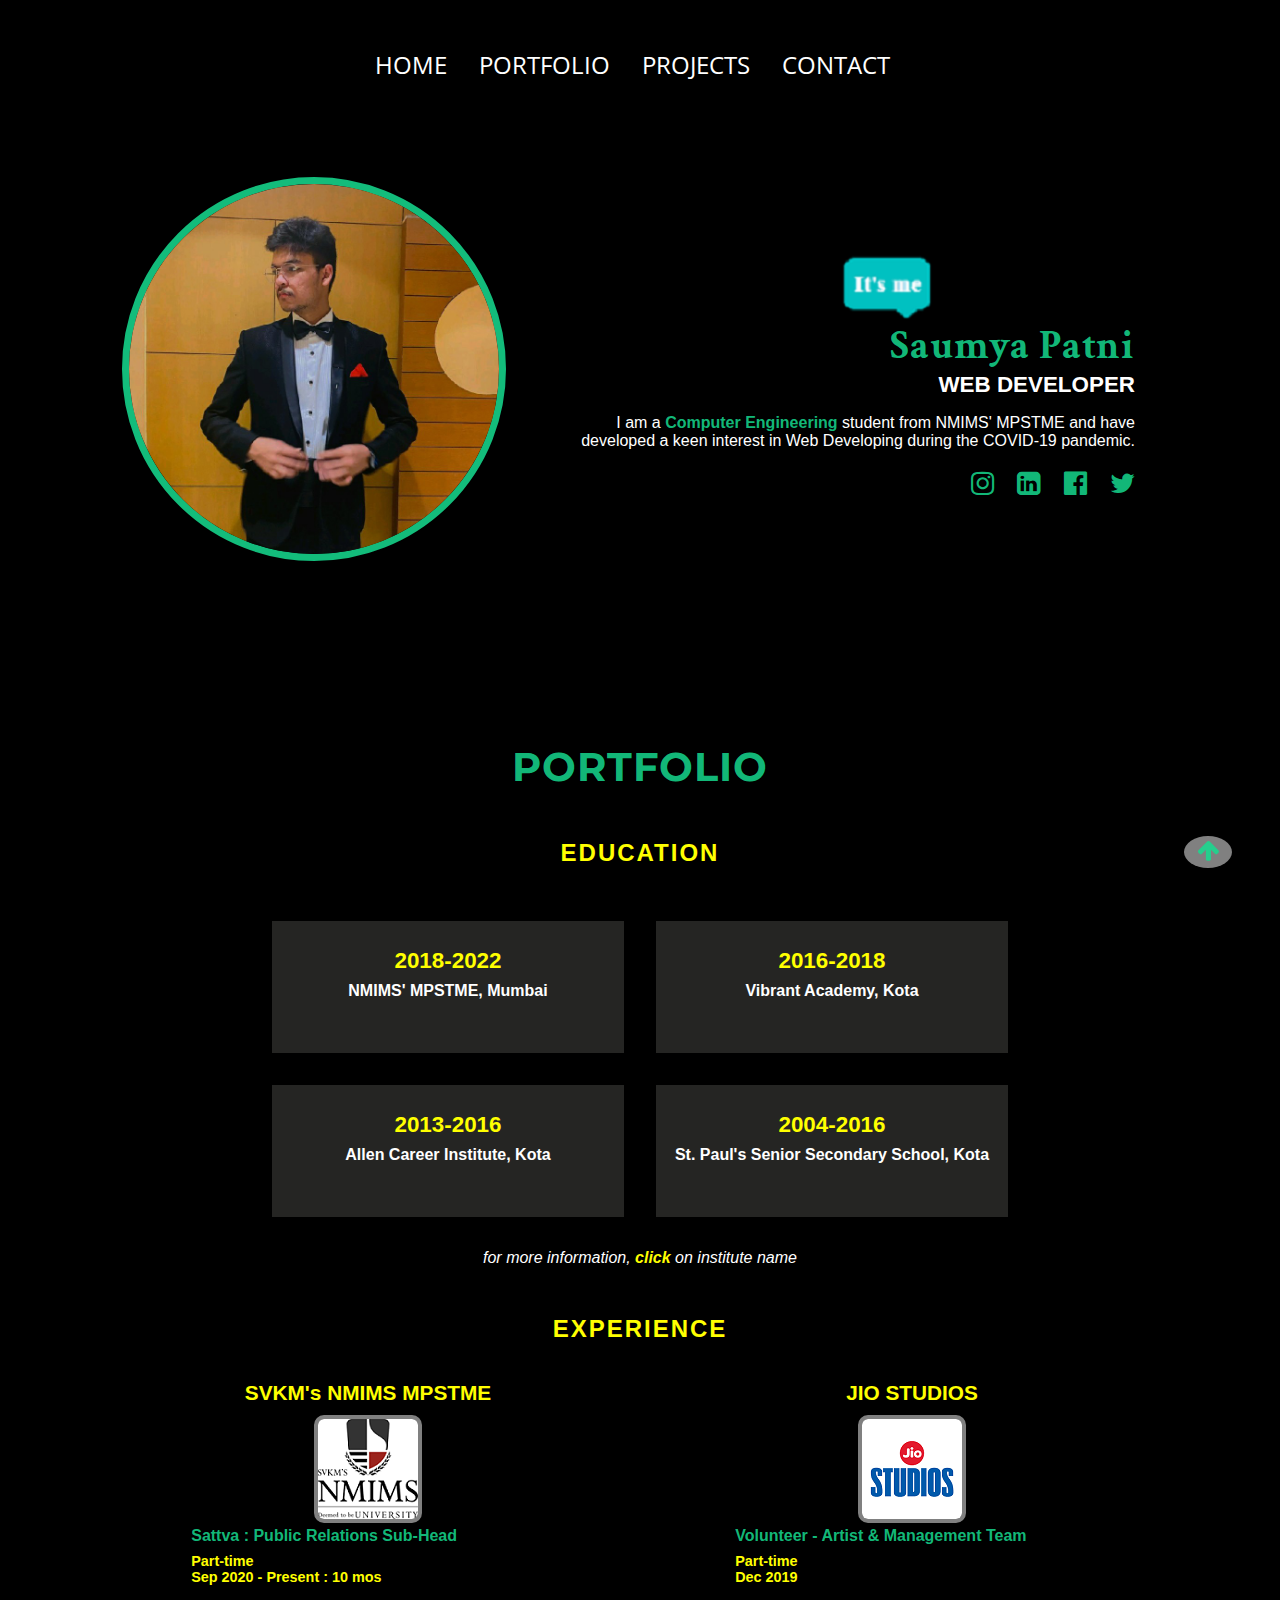
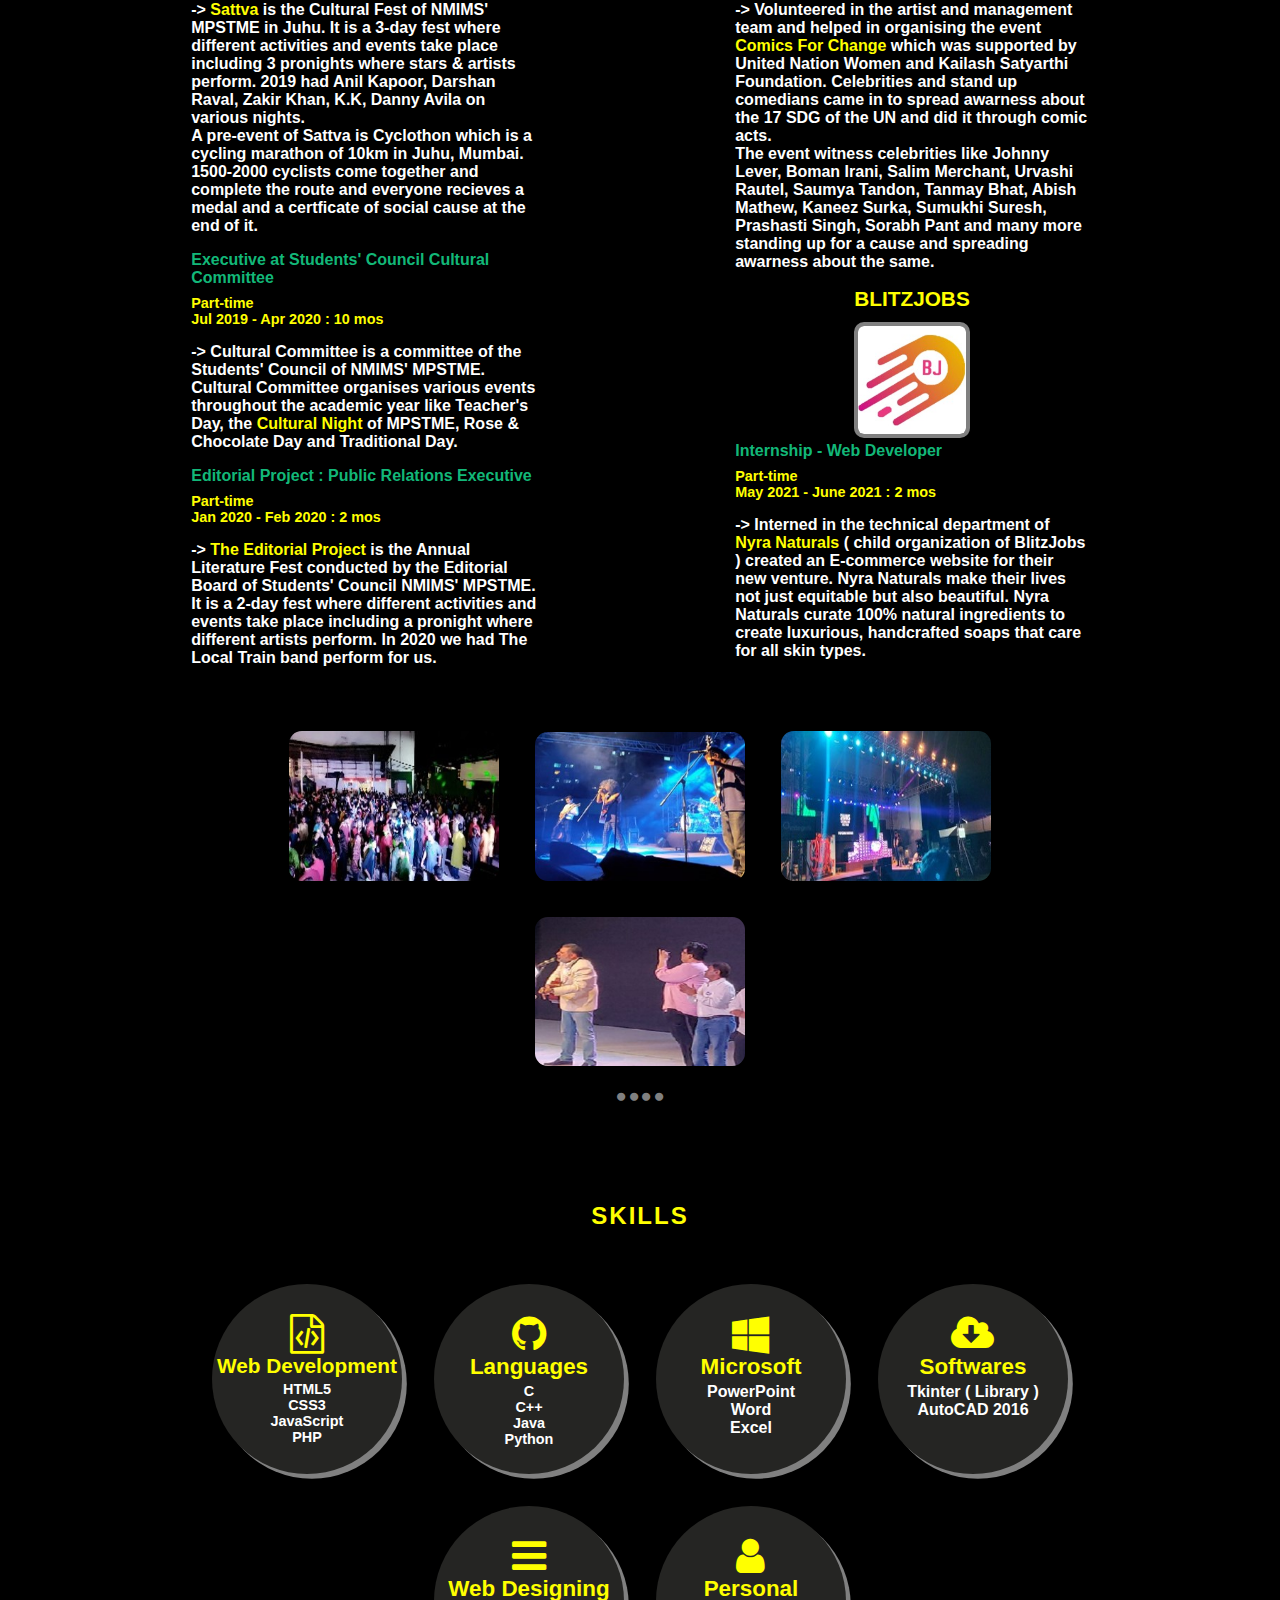
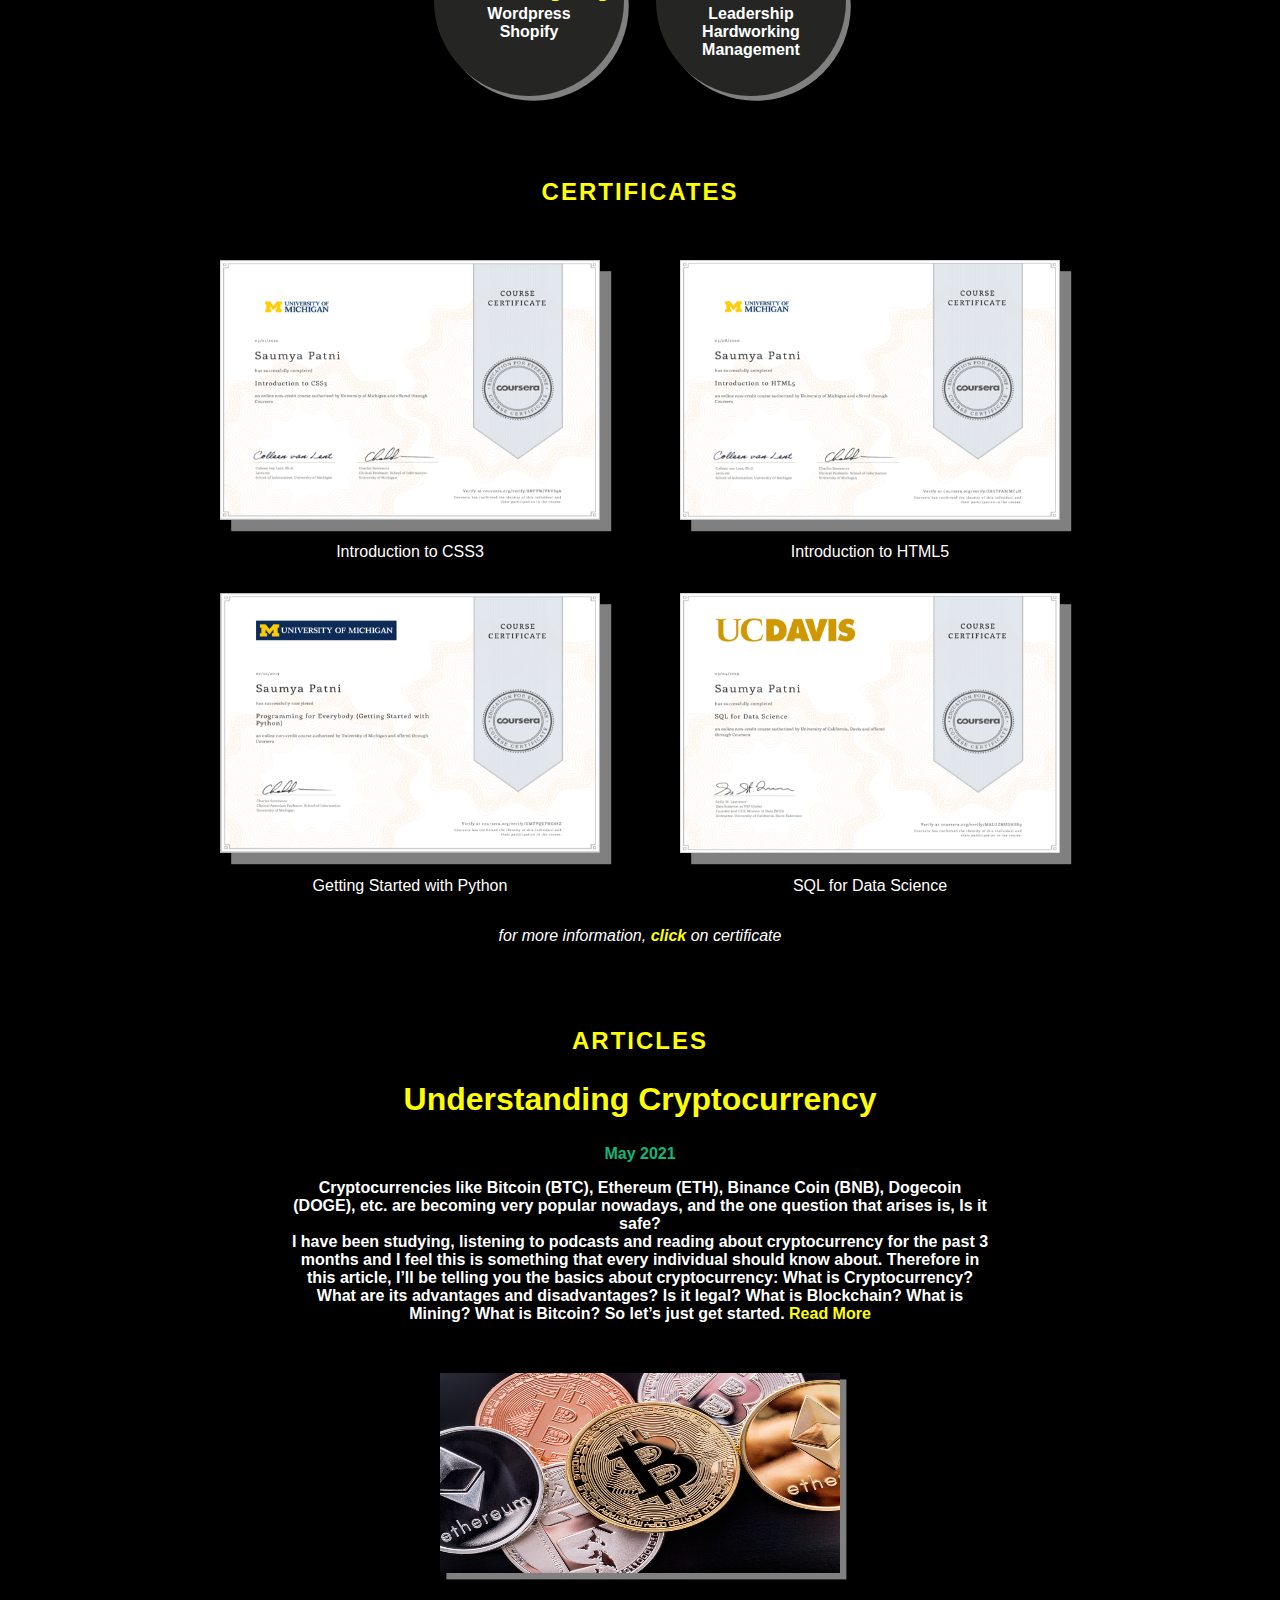
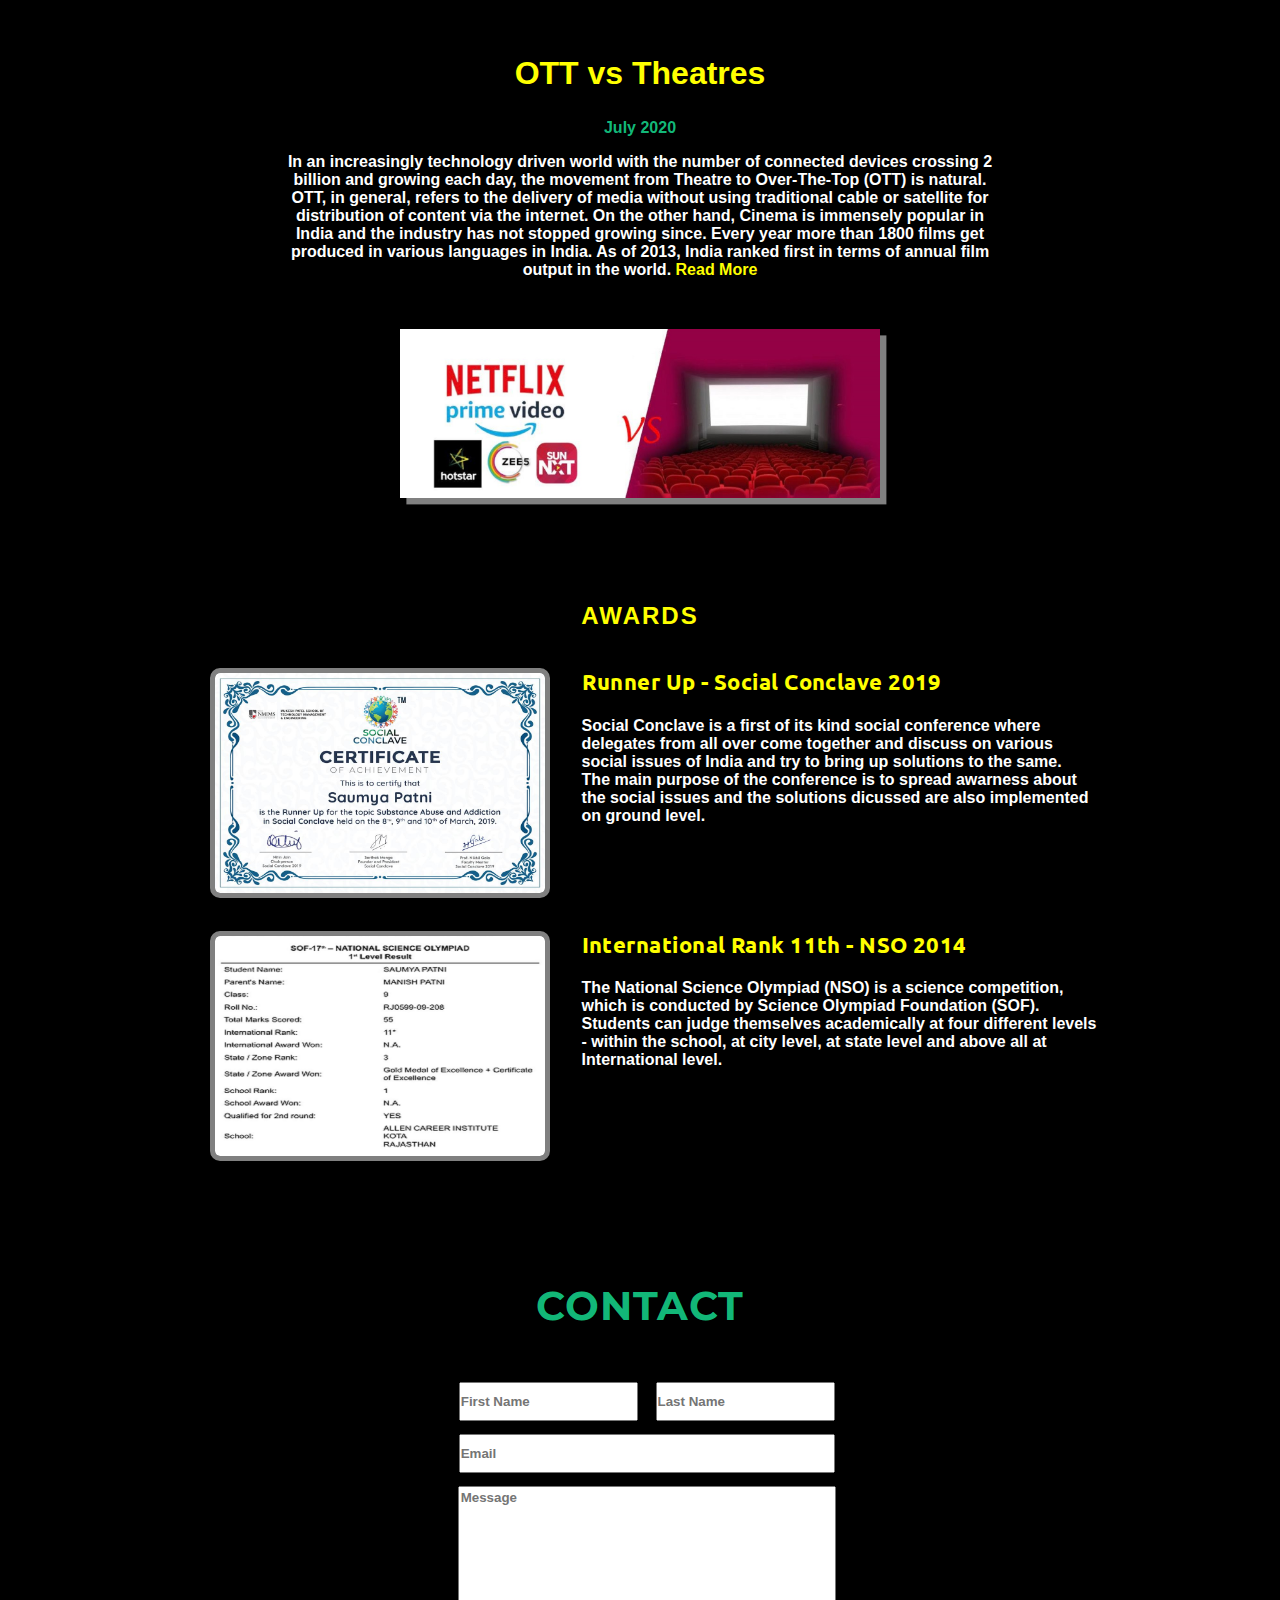
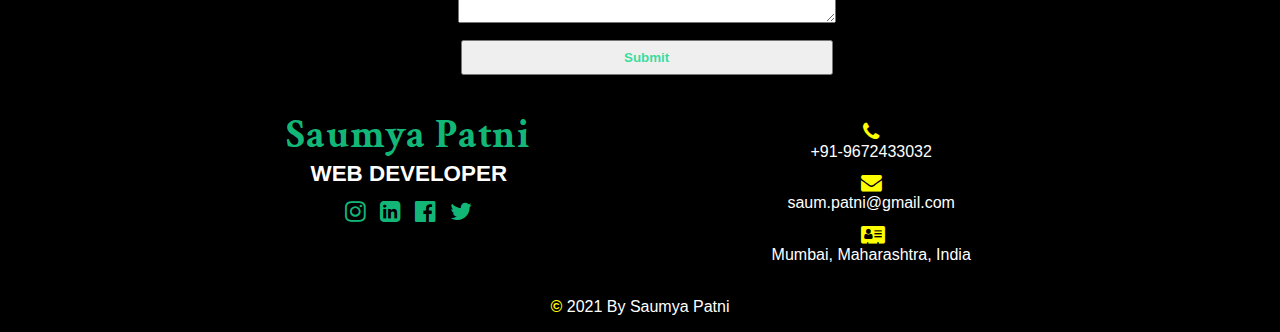
==== index.html @ 1b7ef0f7 "Portfolio Website" ====
<!DOCTYPE html>
<html lang="en">
  <head>
    <!-- Global site tag (gtag.js) - Google Analytics -->
    <script async src="https://www.googletagmanager.com/gtag/js?id=UA-176115675-2"></script>
    <script>
      window.dataLayer = window.dataLayer || [];
      function gtag() { dataLayer.push(arguments); }
      gtag('js', new Date());

      gtag('config', 'UA-176115675-2');
    </script>
    <script data-ad-client="ca-pub-7199453556889669" async
      src="https://pagead2.googlesyndication.com/pagead/js/adsbygoogle.js"></script>
    <meta charset="UTF-8" />
    <meta name="viewport" content="width=device-width, initial-scale=1.0" />
    <title>Saumya Patni</title>
    <link rel="icon" href="./logo.JPG" type="image/icon type">
    <link rel="stylesheet" href="./styles.css" />
    <link
      rel="stylesheet"
      href="https://cdnjs.cloudflare.com/ajax/libs/font-awesome/4.7.0/css/font-awesome.min.css"
    />
    <link
      href="https://fonts.googleapis.com/css2?family=Crimson+Text:wght@700&family=Open+Sans:wght@600&family=Montserrat:wght@600;800&family=Roboto&family=Ubuntu&display=swap"
      rel="stylesheet">
  </head>
  <body>
    <img class="dog-image" src="./fancy.png" alt="dog image" />
    <header id="top">
      <div  class="container container-nav">
        <nav>
          <ul>
            <li><a href="#">HOME</a></li>
            <li><a href="#nav2-portolio">PORTFOLIO</a></li>
            <li><a href="project.html">PROJECTS</a></li>
            <li><a class="navbar-contact" href="#nav4-contact">CONTACT</a></li>
          </ul>
        </nav>
      </div>
    </header>
    <div class="container home-screen">
      <div class="home-screen-left">
        <img src="./Profile.jpg" alt="home-screen-photo" />
      </div>
      <div class="home-screen-right">
        <div class="home-right-inside">
          <h1 id="h1" class="itsme name">Saumya Patni</h1>
          <h3>WEB DEVELOPER</h3>
          <p>
            I am a <b style="color: #16da8fdc;">Computer Engineering</b> student
            from NMIMS'
            <abbr
              title="Mukesh Patel School of Technology Management & Engineering"
              >MPSTME</abbr
            >
            and have developed a keen interest in Web Developing during the
            COVID-19 pandemic.
          </p>
          <a href="#" style="visibility: hidden;">Read More</a>
          <div class="social-sites">
            <a target="_blank" href="https://www.instagram.com/saumyapatni/">
              <i class="fa fa-instagram" aria-hidden="true"></i
            ></a>
            <a
              target="_blank"
              href="https://www.linkedin.com/in/saumya-patni/"
            >
              <i class="fa fa-linkedin-square" aria-hidden="true"></i
            ></a>
            <a target="_blank" href="https://www.facebook.com/saumya.patni">
              <i class="fa fa-facebook-official" aria-hidden="true"></i
            ></a>
            <a target="_blank" href="https://twitter.com/saumya_patni">
              <i class="fa fa-twitter" aria-hidden="true"></i
            ></a>
          </div>
        </div>
      </div>
      <span><abbr title="Back to Top"><a class="backtotop" href="#top"><i style="font-size: 1.5em;color:#16da8fdc;padding-top: 0.1em;" class="fa fa-arrow-up"
          aria-hidden="true"></i></a></abbr></span>
    </div>
    <br id="nav2-portolio"/>
    <div class="container portfolio">
      <h1 style="font-family: 'Montserrat', sans-serif;letter-spacing: 0.02em;"  class="portfolio-after">
        PORTFOLIO
      </h1>
      <h2 id="h2">EDUCATION</h2>
    </div>
    <br />
    <div class="container education">
      <div class="education-up">
        <div class="cont cont1">
          <a target="_blank" href="https://engineering.nmims.edu/">
            <h3>2018-2022</h3>
            <h4>
              NMIMS' MPSTME, Mumbai
            </h4>
          </a>
        </div>
        <div class="cont cont2">
          <h3>2016-2018</h3>
          <a target="_blank" href="https://www.vibrantacademy.com/">
            <h4>
              Vibrant Academy, Kota
            </h4>
          </a>
        </div>
        <div class="cont cont3">
          <h3>2013-2016</h3>
          <a target="_blank" href="https://www.allen.ac.in/">
            <h4>
              Allen Career Institute, Kota
            </h4>
          </a>
        </div>
        <div class="cont cont4">
          <h3>2004-2016</h3>
          <a target="_blank" href="https://www.saintpaulskota.co.in/">
            <h4>
              St. Paul's Senior Secondary School, Kota
            </h4>
          </a>
        </div>
      </div>
    </div>
    <div class="container information">
      <p>
        <em
          >for more information, <b style="color: yellow;">click</b> on
          institute name</em
        >
      </p>
    </div>
    <div class="container experience">
      <h2 id="h2">EXPERIENCE</h2>
    </div>
    <br />
    <div class="container exp">
      <div class="experience-left">
        <h3  class="exp-title">
          SVKM's NMIMS
          <abbr
            style="text-decoration: none;"
            title="Mukesh Patel School of Technology Management & Engineering"
            >MPSTME</abbr
          >
        </h3>
        <img src="./nmims.png" alt="nmims logo" />
        <div class="container-exp">
          <h3 class="exp-subtitle">
            Sattva : Public Relations Sub-Head
          </h3>
          <h3 class="exp-subtitle-duration">
            Part-time <br />Sep 2020 - Present : 10 mos
          </h3>
          <p>
            -> <a href="#g3"><span>Sattva</span></a> is the Cultural Fest of
            NMIMS' MPSTME in Juhu. It is a 3-day fest where different activities
            and events take place including 3 pronights where stars & artists
            perform. 2019 had Anil Kapoor, Darshan Raval, Zakir Khan, K.K, Danny
            Avila on various nights. <br />
            A pre-event of Sattva is Cyclothon which is a cycling marathon of
            10km in Juhu, Mumbai. 1500-2000 cyclists come together and complete
            the route and everyone recieves a medal and a certficate of social
            cause at the end of it.
          </p>
          <h3 class="exp-subtitle">
            Executive at Students' Council Cultural Committee
          </h3>
          <h3 class="exp-subtitle-duration">
            Part-time<br />Jul 2019 - Apr 2020 : 10 mos
          </h3>
          <p>
            -> Cultural Committee is a committee of the Students' Council of
            NMIMS' MPSTME. Cultural Committee organises various events
            throughout the academic year like Teacher's Day, the
            <a href="#g1"><span>Cultural Night </span></a>of MPSTME, Rose &
            Chocolate Day and Traditional Day.
          </p>
          <h3 class="exp-subtitle">
            Editorial Project : Public Relations Executive
          </h3>
          <h3 class="exp-subtitle-duration">
            Part-time<br />Jan 2020 - Feb 2020 : 2 mos
          </h3>
          <p>
            -> <a href="#g2"><span>The Editorial Project</span></a> is the
            Annual Literature Fest conducted by the Editorial Board of Students'
            Council NMIMS' MPSTME. It is a 2-day fest where different activities
            and events take place including a pronight where different artists
            perform. In 2020 we had The Local Train band perform for us.
          </p>
          
        </div>
      </div>
      <div class="experience-right">
        <h3 class="exp-title vol">
          JIO STUDIOS
        </h3>
        <img src="./jio.png" alt="jio logo" />
        <div class="container-exp">
          <h3 class="exp-subtitle">
            Volunteer - Artist & Management Team
          </h3>
          <h3 class="exp-subtitle-duration">
            Part-time<br />Dec 2019
          </h3>
          <p>
            -> Volunteered in the artist and management team and helped in
            organising the event
            <a href="#g4"><span>Comics For Change</span></a> which was supported
            by United Nation Women and Kailash Satyarthi Foundation. Celebrities
            and stand up comedians came in to spread awarness about the 17 SDG
            of the UN and did it through comic acts. <br />
            The event witness celebrities like Johnny Lever, Boman Irani, Salim
            Merchant, Urvashi Rautel, Saumya Tandon, Tanmay Bhat, Abish Mathew,
            Kaneez Surka, Sumukhi Suresh, Prashasti Singh, Sorabh Pant and many
            more standing up for a cause and spreading awarness about the same.
          </p>
        </div>
        <h3 class="exp-title vol">
          BLITZJOBS
        </h3>
        <img style="max-width:108px;max-height:108px" src="./blitz.jpg" alt="blitzjob logo" />
        <div class="container-exp">
          <h3 class="exp-subtitle">
            Internship - Web Developer
          </h3>
          <h3 class="exp-subtitle-duration">
            Part-time<br />May 2021 - June 2021 : 2 mos
          </h3>
          <p>
            -> Interned in the technical department of <a target="_blank" href="https://www.nyranaturals.com/"><span>Nyra Naturals</span></a> ( child organization of BlitzJobs ) created an 
            E-commerce website for their new venture. 
            Nyra Naturals make their lives not just equitable but also beautiful. 
            Nyra Naturals curate 100% natural ingredients to create luxurious, handcrafted soaps that care for all skin types.
          </p>
        </div>
      </div>
    </div>
    <div class="container gallery">
      <div class="cont-gallery">
        <abbr title="Cultural Night"
          ><img
            id="g1"
            class="gallery-1"
            src="./cultural.jpg"
            alt="cultural night"
          />
        </abbr>
        <abbr title="The Local Train"
          ><img
            id="g2"
            class="gallery-2"
            src="./local.jpg"
            alt="the local train"
        /></abbr>
        <abbr title="Sattva"
          ><img id="g3" class="gallery-3" src="./sattva.jpg" alt="sattva"
        /></abbr>
        <abbr title="Comics For Change"
          ><img id="g4" class="gallery-4" src="./comics.jpg" alt="comics for"
        /></abbr>
        <br />
        <i id="c1" class="fa fa-circle" aria-hidden="true"></i>
        <i class="fa fa-circle" aria-hidden="true"></i>
        <i class="fa fa-circle" aria-hidden="true"></i>
        <i class="fa fa-circle" aria-hidden="true"></i>

      </div>
    </div>
    <br />
    <div class="container skills">
      <h2 id="h2">SKILLS</h2>
    </div>
    <br />
    <div class="container skills-page">
      <div class="skills-main">
        <div class="skill">
          <i class="fa fa-file-code-o" aria-hidden="true"></i>
          <h3 class="web">
            Web Development
          </h3>
          <p class="languages-skill">HTML5<br />CSS3 <br>JavaScript<br>PHP</p>
        </div>
        <div class="skill">
          <i class="fa fa-github" aria-hidden="true"></i>
          <h3>
            Languages
          </h3>
          <p class="languages-skill">C<br />C++<br />Java<br />Python</p>
        </div>
        <div class="skill">
          <i class="fa fa-windows" aria-hidden="true"></i>
          <h3>Microsoft</h3>
          <p>PowerPoint<br />Word<br />Excel</p>
        </div>
        <div class="skill">
          <i class="fa fa-cloud-download" aria-hidden="true"></i>
          <h3>
            Softwares
          </h3>
          <p>Tkinter ( Library )<br />AutoCAD 2016</p>
        </div>
        <div class="skill">
          <i class="fa fa-bars" aria-hidden="true"></i>
          <h3>Web Designing</h3>
          <p>Wordpress <br />Shopify</p>
        </div>
        <div class="skill">
          <i class="fa fa-user" aria-hidden="true"></i>
          <h3>Personal</h3>
          <p>Leadership <br />Hardworking <br />Management</p>
        </div>
      </div>
    </div>
    <br />
    <div class="container certificates">
      <h2 id="h2">CERTIFICATES</h2>
    </div>
    <br />
    <div class="container cert">
      <div class="certify">
        <!--<figure class="c1">-->
        <!--  <a target="_blank" href="http://www.coursera.org/verify/3SPC72ZFAHLD"-->
        <!--    ><img src="./cert6.png" alt="advanced styling certficate"-->
        <!--  /></a>-->
        <!--  <figcaption>Advanced Styling with Responsive Design</figcaption>-->
        <!--</figure>-->
        <!--<figure class="c2">-->
        <!--  <a target="_blank" href="http://www.coursera.org/verify/CFK83SL5U2V9"-->
        <!--    ><img src="./cert5.png" alt="js certificate"-->
        <!--  /></a>-->
        <!--  <figcaption>Interactivity with JavaScript</figcaption>-->
        <!--</figure>-->
        <figure class="c1">
          <a target="_blank" href="http://www.coursera.org/verify/8NFVWJVKVS9A"
            ><img src="./cert4.png" alt="css certficate"
          /></a>
          <figcaption>Introduction to CSS3</figcaption>
        </figure>
        <figure class="c2">
          <a target="_blank" href="http://www.coursera.org/verify/E8GTPABJMC4H"
            ><img src="./cert3.png" alt="html5 certificate"
          /></a>
          <figcaption>Introduction to HTML5</figcaption>
        </figure>
        <figure class="c1">
          <a target="_blank" href="http://www.coursera.org/verify/UMTVQEFHG68Z"
            ><img src="./cert2.png" alt="python certificate"
          /></a>
          <figcaption>Getting Started with Python</figcaption>
        </figure>
        <figure class="c2">
          <a target="_blank" href="http://www.coursera.org/verify/MALUZNUDHBS9"
            ><img src="./cert1.png" alt="sql certificate"
          /></a>
          <figcaption>SQL for Data Science</figcaption>
        </figure>
      </div>
    </div>
    <div class="container information">
      <p>
        <em
          >for more information, <b style="color: yellow;">click</b> on
          certificate</em
        >
      </p>
    </div>
    <br />
    <div class="container project-awards">
      <h2 id="h2">ARTICLES</h2>
    </div>
    <div class="container proj">
      <div class="proj-left">
        <h2>Understanding Cryptocurrency</h2>
        <h3>May 2021</h3>
        <p>
          Cryptocurrencies like Bitcoin (BTC), Ethereum (ETH), Binance Coin (BNB), Dogecoin (DOGE), etc. are becoming very popular nowadays, 
          and the one question that arises is, Is it safe? <br>
          I have been studying, listening to podcasts and reading about cryptocurrency for the past 3 months and I feel this 
          is something that every individual should know about. 
          Therefore in this article, I’ll be telling you the basics about cryptocurrency: What is Cryptocurrency?
          What are its advantages and disadvantages? Is it legal? What is Blockchain? What is Mining? 
          What is Bitcoin? So let’s just get started.
        <a style="text-decoration: none;" target="_blank"
              href="https://saum-patni.medium.com/understanding-cryptocurrency-7e51d0ed5006"><b
                style="color: yellow;"> Read More</b></a>
        </p>       
      </div>
      <br />
      <div class="container images">
        <div class="images-project">
          <img style="max-height:200px;width:400px" src="./Header.jpg" alt="ottvstheatres" />
          <br />
          <i class="fa fa-circle" aria-hidden="true"></i> -->
        </div>
      </div>
      <br />
      <div class="proj-left">
        <h2>OTT vs Theatres</h2>
        <h3>July 2020</h3>
        <p>
          In an increasingly technology driven world with the number of connected devices crossing 2 billion and growing each day,
          the movement from Theatre to Over-The-Top (OTT) is natural. 
          <br>OTT, in general, refers to the delivery of media without
          using traditional cable or satellite for distribution of content via the internet. On the other hand, Cinema is
          immensely popular in India and the industry has not stopped growing since. Every year more than 1800 films get produced
          in various languages in India. As of 2013, India ranked first in terms of annual film output in the world.
         <a style="text-decoration: none;" target="_blank"
              href="https://www.linkedin.com/pulse/ott-vs-theatres-saumya-patni/?trackingId=644C6ynNS8m8CyBkUDXUWQ%3D%3D"><b
                style="color: yellow;"> Read More</b></a>
        </p>       
      </div>
      <br />
      <div class="container images">
        <div class="images-project">
          <img src="./4.jpg" alt="ottvstheatres" />
          <br />
          <i class="fa fa-circle" aria-hidden="true"></i> -->
        </div>
      </div>
      <br />

      <div class="container awards">
        <h2 id="h2">AWARDS</h2>
      </div>
      <br />
      <div class="container awards-cert">
        <img src="./conclave.jpg" alt="social conclave" />
        <h3 id="h3">Runner Up - Social Conclave 2019</h3>
        <p>
          Social Conclave is a first of its kind social conference where
          delegates from all over come together and discuss on various social
          issues of India and try to bring up solutions to the same. <br />
          The main purpose of the conference is to spread awarness about the
          social issues and the solutions dicussed are also implemented on
          ground level. <br />
          <br />
          <br />
        </p>
        <div class="breaks"><br /><br /></div>
        <br />
        <img src="./sof.PNG" alt="nso olympiad" />
        <h3 id="h3">International Rank 11th - NSO 2014</h3>
        <p>
          The National Science Olympiad (NSO) is a science competition, which is
          conducted by Science Olympiad Foundation (SOF). <br />
          Students can judge themselves academically at four different levels -
          within the school, at city level, at state level and above all at
          International level. <br />
        </p>
      </div>
      <div style="clear: both;" class="container contact">
        <h1 style="font-family: 'Montserrat', sans-serif;letter-spacing: 0.02em;" class="portfolio-after" id="nav4-contact">CONTACT</h1>
      </div>
      <br />
      <br />
      <div class="container contactme">
        <form>
          <label for="fname"></label>
          <input
            class="row1"
            type="text"
            name="fname"
            id="fname"
            placeholder="First Name"
          />
          <label for="lname"></label>
          <input
            class="row1"
            type="text"
            name="lname"
            id="lname"
            placeholder="Last Name"
          /><br />
          <label for="email"></label>
          <input
            class="row"
            type="email"
            name="email"
            id="email"
            placeholder="Email"
          /><br />
          <label for="message"></label>
          <textarea
            name="message"
            id="message"
            placeholder="Message"
          ></textarea>
          <br />
          <input class="row submit" type="submit" value="Submit">
        </form>
    </div>
    <br>
    <footer>
      <div class="container footerarea">
        <div class="footerarea-left">
          <h1 id="h1">Saumya Patni</h1>
          <h3>WEB DEVELOPER</h3>
          <div class="social">
            <a target="_blank" href="https://www.instagram.com/saumyapatni/">
              <i class="fa fa-instagram" aria-hidden="true"></i></a>
            <a target="_blank" href="https://www.linkedin.com/in/saumya-patni/">
              <i class="fa fa-linkedin-square" aria-hidden="true"></i></a>
            <a target="_blank" href="https://www.facebook.com/saumya.patni">
              <i class="fa fa-facebook-official" aria-hidden="true"></i></a>
            <a target="_blank" href="https://twitter.com/saumya_patni">
              <i class="fa fa-twitter" aria-hidden="true"></i></a>
          </div>
        </div>
        <div class="footerarea-right">
          <i class="fa fa-phone" aria-hidden="true"><br></i><p>+91-9672433032</p>
          <i class="fa fa-envelope" aria-hidden="true"><br></i><p>saum.patni@gmail.com</p>
          <i class="fa fa-address-card" aria-hidden="true"><br></i><p>Mumbai, Maharashtra, India</p>
        </div>
    </footer>
    <br>
    <div class="container copyright">
      <p><b style="color:yellow">©</b> 2021 By Saumya Patni</p>
    </div>
    </div>
    <!-- <button onclick="myFunction()">Toggle light mode</button>

    <script>
    function myFunction() {
      var element = document.body;
      element.classList.toggle("light-mode");
    }
    </script> -->
  </body>
</html>
---- styles.css ----
body {
  background-color: black;
  margin: 0px;
  font-family: "Segoe UI", Tahoma, Geneva, Verdana, sans-serif;
  box-sizing: border-box;
}
.dog-image {
  opacity: 0.2;
  width: 100%;
  z-index: -1;
  position: fixed;
}
.backtotop {
  border-radius: 50%;
  position: fixed;
  bottom: 2em;
  background-color: grey;
  width: 3em;
  height: 2em;
  text-align: center;
}
.container {
  /* border: 1px solid blue; */
  width: 85%;
  max-width: 1440px;
  margin: 0 auto;
}
.container-nav {
  display: flex;
  justify-content: center;
}
header {
  padding: 2em 0;
}
nav ul {
  /* border: 1px solid blue; */
  animation: nav 2s ease-in 1 forwards;
  list-style: none;
  padding: 0;
  display: flex;
  justify-content: center;
}
@-webkit-keyframes nav {
  0% {
    opacity: 0;
  }
  100% {
    opacity: 1;
  }
}
@keyframes nav {
  0% {
    opacity: 0;
  }
  100% {
    opacity: 1;
  }
}
nav li {
  margin-left: 2em;
}
.navbar-contact {
  margin-right: 2em;
}
nav a {
  font-family: "Open Sans", sans-serif;
  font-size: 1.5rem;
  text-decoration: none;
  color: white;
}
nav a:hover {
  border-bottom: 4px solid #16da8fdc;
}
.home-screen-left img {
  position: relative;
  animation: photo 1s ease-in 1 forwards;
  border: 7px solid #16da8fdc;
  border-radius: 50%;
  width: 85%;
}
@-webkit-keyframes photo {
  0% {
    left: -600px;
  }
  100% {
    left: 0;
  }
}
@keyframes photo {
  0% {
    left: -600px;
  }
  100% {
    left: 0;
  }
}
@media (max-width: 768px) {
  header {
    text-align: center;
  }
  nav ul {
    flex-direction: column;
  }
  nav li {
    margin: 0.5em 0;
  }
  .navbar-contact {
    margin-right: 0em;
  }
  .backtotop {
    width: 2em;
    right: 1.6em;
  }
}
.portfolio {
  position: relative;
}
.portfolio-after::after {
  position: absolute;
  left: 330px;
  top: -60px;
  font-family: "Open Sans", sans-serif;
  font-size: 7rem;
  content: "PORTFOLIO";
  color: rgb(255, 255, 255, 0.2);
}
@media (max-width: 1439px) {
  .portfolio-after::after {
    display: none;
  }
}
@media (max-width: 1440px) {
  .dog-image {
    display: none;
  }
}
.home-screen {
  display: flex;
}
.home-screen-left {
  /* border: 2px solid red; */
  width: 40%;
  padding: 3em 0;
  text-align: center;
}

.home-right-inside {
  text-align: right;
  margin: 9em auto;
  width: 85%;
  /* border: 1px solid yellow; */
}
.home-right-inside p {
  margin-bottom: 0em;
  color: white;
}
.home-screen-right {
  position: relative;
  animation: content 1s ease-in 1 forwards;
  width: 60%;
  /* border: 1px solid green; */
  text-align: center;
}

.itsme::before {
  max-height: 5px;
  position: relative;
  top: -30px;
  right: -55px;
  content: url("./itsme.PNG");
}
h1 {
  margin-bottom: 0;
  font-size: 2.5rem;
  color: #16da8fdc;
}
@-webkit-keyframes content {
  0% {
    left: 1000px;
  }
  100% {
    left: 0px;
  }
}
@keyframes content {
  0% {
    left: 1000px;
  }
  100% {
    left: 0px;
  }
}
h3 {
  /* font-family: "Poppins", sans-serif;
  letter-spacing: 0.05em; */
  padding-left: 5em;
  margin-top: 0;
  margin-bottom: 0.5em;
  font-size: 1.4rem;
  color: white;
  /* border: 1px solid red; */
}
.social-sites {
  margin-left: 3.8em;
  /* border: 1px solid green; */
}
.social-sites a {
  /* border: 1px solid grey; */
  padding-left: 0.7em;
  font-size: 1.7rem;
  color: #16da8fdc;
}
abbr {
  text-decoration: none;
}
@media (max-width: 768px) {
  .home-screen {
    flex-direction: column;
  }
  .home-screen-left {
    width: 100%;
  }
  .home-screen-right {
    width: 100%;
    /* border: 5px solid red; */
  }
  .home-right-inside {
    margin: 3em auto;
    text-align: center;
  }
  h1 {
    font-size: 2rem;
    margin-top: 0em;
  }
  h3 {
    padding-left: 0em;
  }
  .social-sites {
    margin-left: 0em;
    margin-right: 1.2em;
  }
  .social-sites a {
    font-size: 1.4rem;
  }
  .itsme::before {
    display: none;
  }
}
@media (max-width: 939px) and (min-width: 768px) {
  .home-right-inside {
    margin: 4em auto;
  }
}
.portfolio h1 {
  margin-top: 2em;
  text-align: center;
}
@media (max-width: 1200px) and (min-width: 940px) {
  .home-right-inside {
    margin: 5.5em auto;
  }
}
.portfolio h1 {
  margin-top: 2em;
  text-align: center;
}
.portfolio h2,
.experience h2,
.skills h2,
.certificates h2,
.project-awards h2,
.awards h2 {
  margin-top: 2em;
  color: yellow;
  text-align: center;
}
.education-up {
  display: flex;
  justify-content: center;
  flex-wrap: wrap;
  max-width: 1024px;
  width: 85%;
  /* border: 1px solid red; */
  margin: 0 auto;
}
.cont {
  text-align: center;
  background-color: #252523;
  width: 320px;
  height: 100px;
  /* width: 100%; */
  padding: 1em;
  margin: 1em;
}
.cont a {
  text-decoration: none;
}
.cont1 h3,
.cont2 h3,
.cont3 h3,
.cont4 h3 {
  margin-top: 0.5em;
  margin-bottom: 0em;
  color: yellow;
  text-align: center;
  padding: 0em;
}
.cont1 h4,
.cont2 h4,
.cont3 h4,
.cont4 h4 {
  text-align: center;
  margin-top: 0.5em;
  color: white;
}
.cont1:hover,
.cont2:hover,
.cont3:hover,
.cont4:hover {
  position: relative;
  animation: edu 0.5s linear 1;
  border: 4px solid yellow;
  border-radius: 1em;
}
@-webkit-keyframes edu {
  0% {
    top: 0px;
  }
  100% {
    top: -20px;
  }
}
@keyframes edu {
  0% {
    top: 0px;
  }
  100% {
    top: -20px;
  }
}
@media (max-width: 768px) {
  .cont {
    padding: 0.5em 0em;
    margin: 1em 0.5em 0.5em 0.5em;
    width: 250px;
    height: 80px;
  }
  .cont1 h3,
  .cont2 h3,
  .cont3 h3,
  .cont4 h3 {
    margin-top: 1.2em;
    font-size: 0.7rem;
  }
  .cont1 h4,
  .cont2 h4,
  .cont3 h4,
  .cont4 h4 {
    margin-top: 0.7em;
    font-size: 0.8rem;
  }
}
.exp {
  display: flex;
}
.exp span {
  color: yellow;
}
.exp a {
  text-decoration: none;
}
.experience-left,
.experience-right {
  text-align: center;
  width: 50%;
  /* border: 1px solid white; */
}
.container-exp {
  text-align: left;
  width: 65%;
  max-width: 1024px;
  /* border: 1px solid red; */
  margin: 0 auto;
}
.exp-title {
  padding-left: 0em;
  text-align: center;
  font-size: 1.3rem;
  color: yellow;
}
.exp-subtitle {
  padding-left: 0em;
  color: #16da8fdc;
  /* border: 1px solid yellow; */
  font-size: 1rem;
}
.exp-subtitle-duration {
  padding-left: 0;
  color: yellow;
  font-size: 0.9rem;
}
.experience-left p,
.experience-right p {
  font-weight: 600;
  color: white;
}
.cont-gallery {
  /* border: 1px solid red; */
  max-width: 1024px;
  width: 85%;
  margin: 2em auto;
  text-align: center;
}
.cont-gallery i {
  color: grey;
  font-size: 0.6rem;
}
.cont-gallery i:hover {
  color: white;
  /* font-size: 1rem; */
}
.gallery {
  display: flex;
  justify-content: center;
  flex-wrap: wrap;
}
.gallery img {
  max-width: 210px;
  border-radius: 0.8em;
  margin: 1em 1em;
}
.gallery img:hover {
  position: relative;
  animation: gallery 0.5s linear 1;
}
@-webkit-keyframes gallery {
  0% {
    top: 0px;
  }
  100% {
    top: -20px;
  }
}
@keyframes gallery {
  0% {
    top: 0px;
  }
  100% {
    top: -20px;
  }
}
.experience-left img,
.experience-right img {
  border: 4px solid grey;
  border-radius: 10px;
}
.experience-left img:hover,
.experience-right img:hover {
  position: relative;
  animation: imgskills 0.5s linear 1;
}
@-webkit-keyframes imgskills {
  0% {
    left: 0px;
  }
  100% {
    left: 30px;
  }
}
@keyframes imgskills {
  0% {
    left: 0px;
  }
  100% {
    left: 30px;
  }
}
@media (max-width: 768px) {
  .exp {
    flex-direction: column;
  }
  .experience-left {
    width: 100%;
  }
  .experience-right {
    width: 100%;
  }
  .exp-subtitle {
    font-size: 0.9rem;
  }
  .exp-subtitle-duration {
    font-size: 0.8rem;
  }
  .container-exp p {
    font-size: 0.7rem;
  }
  .experience-left img,
  .experience-right img {
    border: 2.5px solid grey;
    height: 70px;
    width: 70px;
  }
  .cont-gallery img {
    max-width: 150px;
  }
  .cont-gallery img:hover {
    border: 2px solid white;
  }
  .imagesmall{
    border: 2.5px solid grey;
    height: 70px;
    width: 70px;
  }
}
.skills-main {
  display: flex;
  justify-content: center;
  flex-wrap: wrap;
  max-width: 1024px;
  margin: 0 auto;
  width: 85%;
  /* border: 1px solid green; */
}
.skill {
  box-shadow: 0.3em 0.3em grey;
  border-radius: 50%;
  margin: 1em;
  height: 190px;
  width: 190px;
  text-align: center;
  background-color: #252523;
}
.skill:hover {
  position: relative;
  animation: skill 0.5s linear 1;
}
@-webkit-keyframes skill {
  0% {
    top: 0px;
  }
  100% {
    top: -30px;
  }
}
@keyframes skill {
  0% {
    top: 0px;
  }
  100% {
    top: -30px;
  }
}
.web {
  font-size: 1.3rem;
}
.skill i {
  font-size: 2.5rem;
  color: yellow;
  margin-top: 0.75em;
}
.skill i:hover {
  transition-property: all;
  transition-duration: 0.8s;
  transition-timing-function: linear;
  transform: rotateY(360deg);
}
.skill h3 {
  color: yellow;
  padding-left: 0;
  margin-bottom: 0;
  /* border: 1px solid grey; */
}
.skill p {
  margin-top: 0.2em;
  font-weight: 600;
  color: white;
}
.languages-skill {
  font-size: 0.9em;
  margin-top: 0.2em;
  font-weight: 600;
  color: white;
}
@media (max-width: 768px) {
  .skill i {
    font-size: 2rem;
  }
  .skill h3 {
    margin-top: 0.4em;
    font-size: 1rem;
  }
  .skill p {
    margin-top: 0.4em;
  }
}
.cert {
  max-width: 1024px;
  margin: 0 auto;
  width: 85%;
  /* border: 1px solid yellow; */
}
.certify {
  display: flex;
  justify-content: center;
  flex-wrap: wrap;
}
.certify img {
  box-shadow: 0.7em 0.7em grey;
  width: 380px;
  height: 260px;
}
.c1:hover {
  position: relative;
  animation: c1 0.5s linear 1;
}
@-webkit-keyframes c1 {
  0% {
    left: 0;
  }
  100% {
    left: -50px;
  }
}
@keyframes c1 {
  0% {
    left: 0;
  }
  100% {
    left: -50px;
  }
}
.c2:hover {
  position: relative;
  animation: c2 0.5s linear 1;
}
@-webkit-keyframes c2 {
  0% {
    right: 0;
  }
  100% {
    right: -50px;
  }
}
@keyframes c2 {
  0% {
    right: 0;
  }
  100% {
    right: -50px;
  }
}
.certify figcaption {
  margin-top: 1.2em;
  text-align: center;
  color: white;
}
.information p {
  text-align: center;
  color: white;
}
@media (max-width: 786px) {
  .information p {
    font-size: 0.5rem;
  }
}
@media (max-width: 1024px) {
  .certify img {
    box-shadow: 0.6em 0.6em grey;
    width: 320px;
    height: 200px;
  }
  .certify figcaption {
    margin-top: 1em;
  }
  .information p {
    font-size: 0.7rem;
  }
}
@media (max-width: 768px) {
  .certify img {
    box-shadow: 0.5em 0.5em grey;
    width: 270px;
    height: 170px;
  }
  .certify figcaption {
    margin-top: 0.8em;
  }
}
.proj-left {
  /* max-width: 1024px; */
  width: 65%;
  margin: 0 auto;
  text-align: center;
  /* border: 2px solid yellow; */
}
.proj-left h2 {
  font-size: 2rem;
  color: yellow;
}
.proj-left h3 {
  font-size: 1rem;
  padding-left: 0em;
  color: #16da8fdc;
}
.proj-left p {
  color: white;
  font-weight: 600;
}
.images {
  margin: 0 auto;
  width: 95%;
  display: flex;
  justify-content: center;
  flex-wrap: wrap;
  text-align: center;
}
.images img {
  box-shadow: 0.4em 0.4em grey;
  max-height: 520px;
  max-width: 480px;
  margin: 1em;
}
.images img:hover {
  animation: project 0.5s linear 1;
  position: relative;
}
@keyframes project {
  0% {
    left: 0px;
  }
  100% {
    left: -100px;
  }
}
@media (max-width: 768px) {
  .proj-left h3 {
    font-size: 0.8rem;
  }
  .proj-left p {
    font-size: 0.7rem;
  }
  .images img {
    box-shadow: 0.4em 0.4em grey;
    max-height: 290px;
    max-width: 240px;
    margin: 1em;
  }
}
.awards-cert img {
  border: 5px solid grey;
  border-radius: 10px;
  margin: 0 2em;
  width: 330px;
  max-height: 220px;
  float: left;
}
.awards-cert img:hover {
  position: relative;
  animation: awards 0.5s linear 1;
}
@-webkit-keyframes awards {
  0% {
    left: 0px;
  }
  100% {
    left: -30px;
  }
}
@keyframes awards {
  0% {
    left: 0px;
  }
  100% {
    left: -30px;
  }
}
.awards-cert h3 {
  /* padding-top: 1em; */
  color: yellow;
}
.awards-cert p {
  display: flex;
  flex-wrap: wrap;
  align-items: center;
  font-weight: 600;
  padding-top: 0.3em;
  /* clear: both; */
  color: white;
}
@media (max-width: 1024px) {
  .awards-cert {
    text-align: center;
  }
  .awards-cert img {
    margin: 0em;
    float: none;
  }
  .awards-cert h3 {
    padding-top: 0.5em;
    padding-left: 0em;
  }
  .breaks {
    display: none;
  }
}
@media (max-width: 786px) {
  .awards-cert img {
    border: 4px solid grey;
    max-width: 260px;
    max-height: 160px;
  }
  .awards-cert h3 {
    font-size: 1rem;
  }
  .awards-cert p {
    font-size: 0.7rem;
  }
}
.contact h1 {
  position: relative;
  padding-top: 3em;
  /* border: 1px solid green; */
  text-align: center;
}
.contact h1::after {
  position: absolute;
  left: 290px;
  top: 65px;
  font-family: "Open Sans", sans-serif;
  font-size: 7rem;
  content: "CONTACT";
  color: rgb(255, 255, 255, 0.2);
}
@media (max-width: 1200px) {
  .contact h1 {
    padding-top: 2em;
  }
}
@media (max-width: 1439px) {
  .contact h1::after {
    display: none;
  }
}
input {
  font-weight: 600;
  color: #16da8fdc;
  padding: 0;
}
.contactme {
  display: flex;
}
.contactme-left {
  margin: 0 auto;
  width: 50%;
  /* border: 1px solid yellow; */
  text-align: center;
}
form {
  text-align: center;
  width: 100%;
  margin: 1em;
}
.row {
  padding: 0;
  margin-left: 1em;
  margin-top: 1em;
  width: 372px;
  height: 35px;
}
.row1 {
  margin-left: 1em;
  height: 35px;
  width: 175px;
}
textarea {
  width: 372px;
  height: 130px;
  font-weight: 600;
  margin-top: 1em;
  margin-left: 1em;
  padding-top: 0.2em;
  font-family: Arial, Helvetica, sans-serif;
}
input:hover,
textarea:hover {
  background-color: rgb(255, 255, 255, 0.2);
}
input:focus,
textarea:focus {
  background-color: rgb(255, 255, 255, 0.2);
}
@media (max-width: 768px) {
  input {
    font-size: 0.6em;
  }
  .row {
    margin-left: 0.4em;
    width: 195px;
    height: 25px;
  }
  .row1 {
    margin-left: 0.4em;
    width: 90px;
    height: 25px;
  }
  textarea {
    font-size: 0.6em;
    margin-left: 0.4em;
    width: 192px;
    height: 80px;
  }
}
.footerarea {
  display: flex;
}
.footerarea-left {
  text-align: center;
  color: #16da8fdc;
  /* border: 1px solid yellow; */
  margin: 0 auto;
  width: 50%;
}
.footerarea-right {
  text-align: center;
  /* border: 1px solid red; */
  width: 50%;
  margin: 0 auto;
}
.footerarea-left h1 {
  margin-top: 0;
}
.footerarea-left h3 {
  padding-left: 0;
}
.social a {
  color: #16da8fdc;
  font-size: 1.5rem;
  padding: 0.2em;
}
.footerarea-right i {
  padding-top: 0.6em;
  max-width: 1em;
  font-size: 1.3rem;
  color: yellow;
}
.footerarea-right p {
  color: white;
  margin: 0;
}
.copyright {
  text-align: center;
  color: white;
}
@media (max-width: 768px) {
  .footerarea {
    flex-direction: column;
  }
  .footerarea-left,
  .footerarea-right {
    width: 100%;
  }
  .footerarea-left h1 {
    font-size: 1.3em;
  }
  .footerarea-left h3 {
    font-size: 1em;
  }
  .social a {
    font-size: 1em;
  }
  .footerarea-right i {
    padding-top: 0.3em;
    font-size: 1em;
    margin-top: 0.5em;
  }
  .footerarea-right p,
  .copyright {
    font-size: 0.8em;
  }
}
#h1 {
  font-family: "Crimson Text", serif;
  letter-spacing: 0.02em;
}
#h2 {
  font-family: "Poppins", sans-serif;
  letter-spacing: 2px;
}
#h3 {
  font-family: "Ubuntu", sans-serif;
  letter-spacing: 0.02em;
}
#g1:hover,
#g2:hover,
#g3:hover,
#g4:hover {
  transition-property: all;
  transition-duration: 0.2s;
  transition-delay: 0s;
  transition-timing-function: linear;
  transform: scale(1.5, 1.5);
}
.projects {
  padding: 2em;
  text-align: center;
  max-width: 1024px;
  margin: 0 auto;
  width: 85%;
}
.projectsonproject h1::after {
  position: absolute;
  left: 500px;
  top: 8px;
  font-family: "Open Sans", sans-serif;
  font-size: 7rem;
  content: "PROJECTS";
  color: rgb(255, 255, 255, 0.2);
}
@media (max-width: 1439px) {
  .projectsonproject h1::after {
    display: none;
  }
}
.projects img {
  box-shadow: 0.3em 0.3em grey;
  width: 420px;
  height: 335px;
}
.project1-image img {
  height: 260px;
}
.project2-image img {
  height: 290px;
}
.project1,
.project2,
.project3,
.project4,
.project5 {
  display: grid;
  grid-template-columns: 500px 500px;
  margin-bottom: 130px;
  column-gap: 50px;
}
.project1-desc h3,
.project2-desc h3,
.project3-desc h3,
.project4-desc h3,
.project5-desc h3 {
  padding: 0;
  margin: 0;
}
.projects img:hover {
  position: relative;
  animation: projects 0.5s linear 1;
}
@-webkit-keyframes projects {
  0% {
    left: 0px;
  }
  100% {
    left: -80px;
  }
}
@keyframes projects {
  0% {
    left: 0px;
  }
  100% {
    left: -80px;
  }
}
@media (max-width: 1024px) {
  .projectsonproject h1::after {
    display: none;
  }
  .project1,
  .project2,
  .project3,
  .project4,
  .project5 {
    display: flex;
    flex-direction: column;
    width: 100%;
    /* display: grid;
    grid-template-columns: 500px; */
    margin-bottom: 50px;
  }
  .projects img {
    margin-bottom: 30px;
  }
  .projects img {
    width: 270px;
    height: 155px;
  }
  .project1-desc p,
  .project2-desc p,
  .project3-desc p,
  .project4-desc p,
  .project5-desc p {
    font-size: 0.7rem;
  }
}
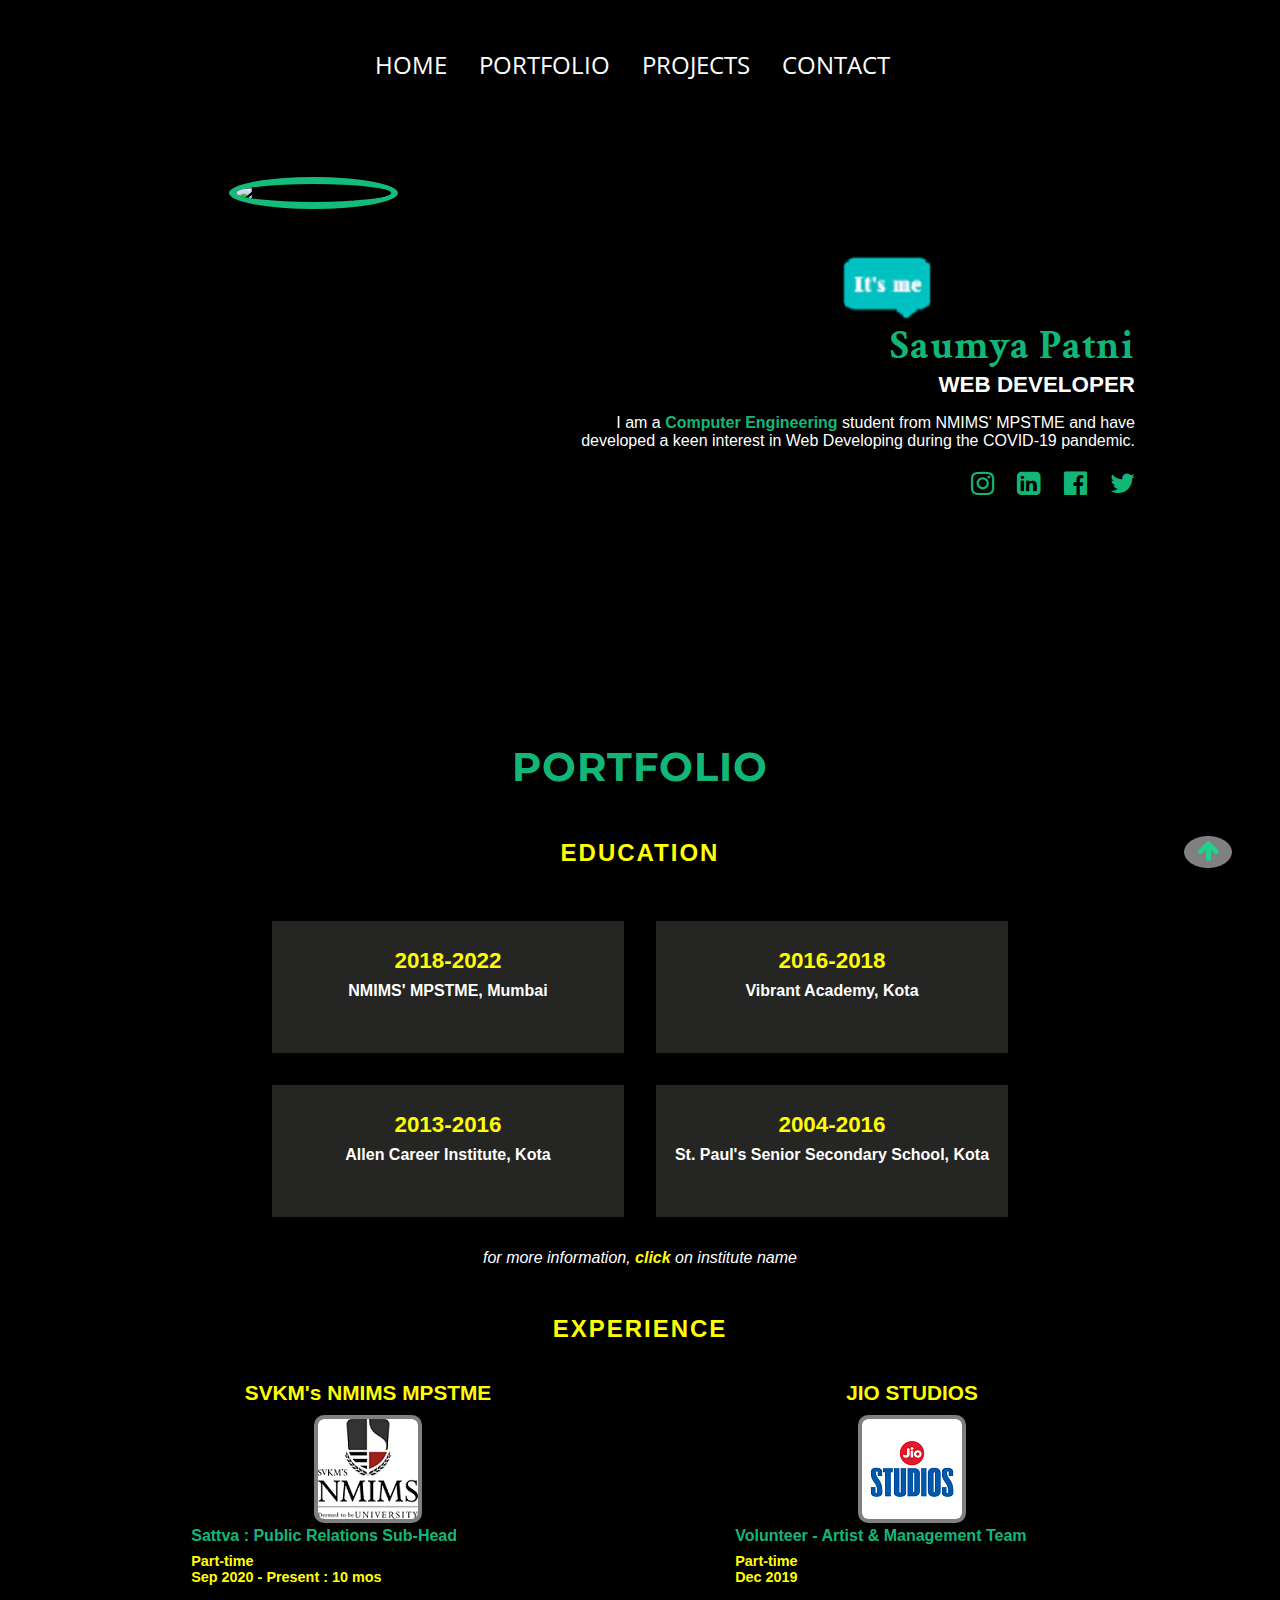
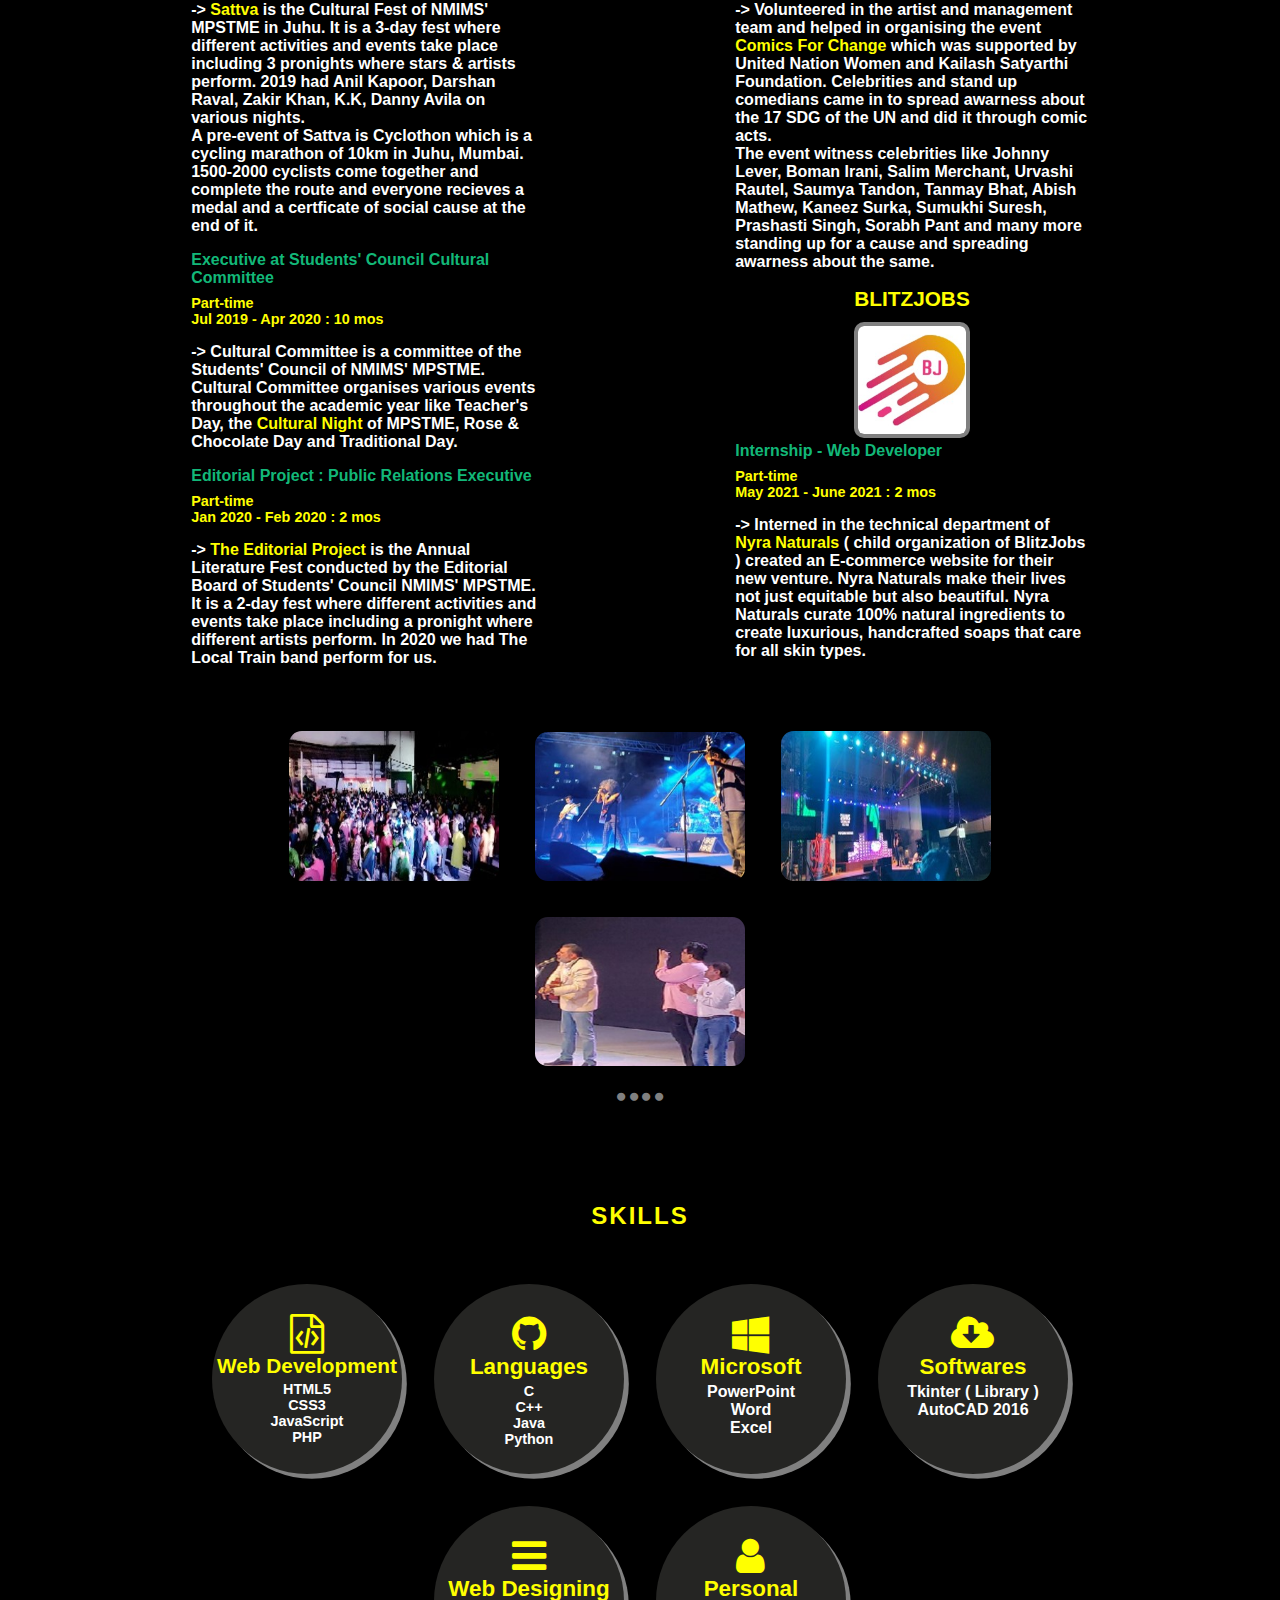
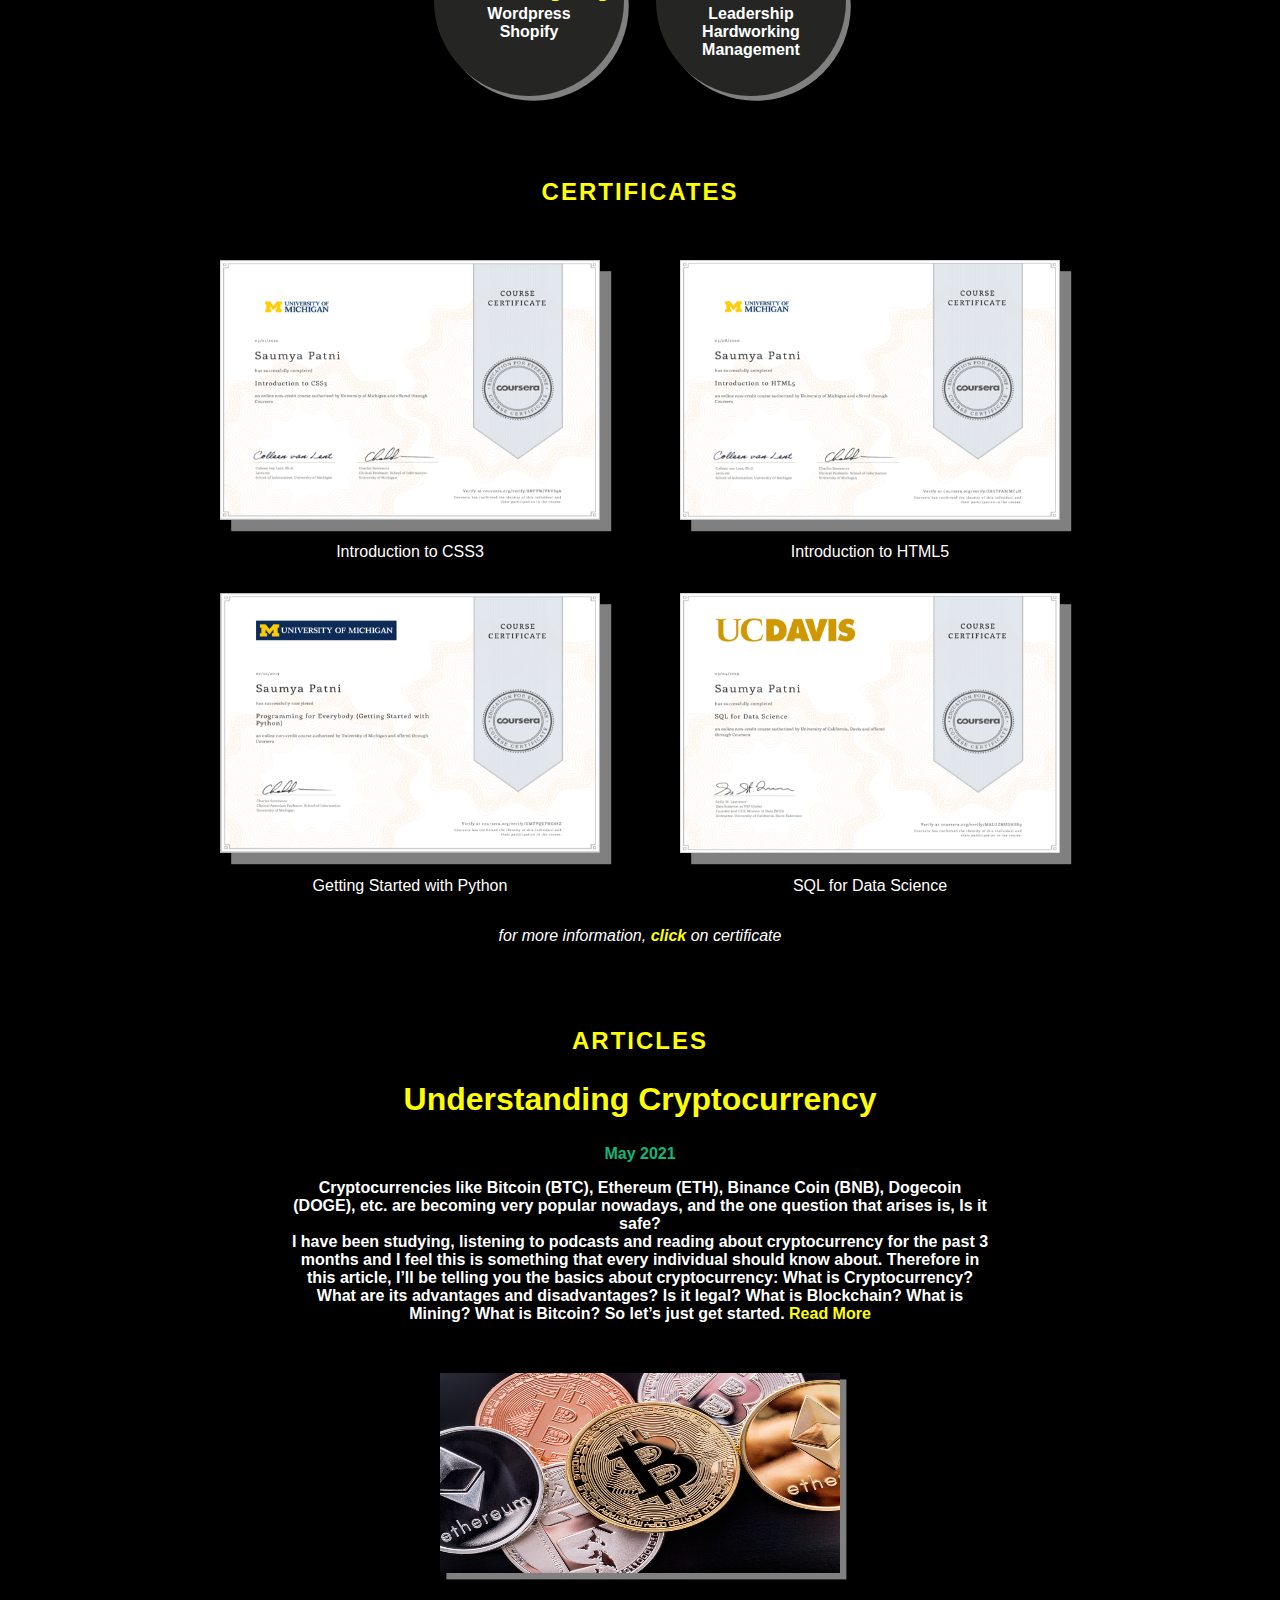
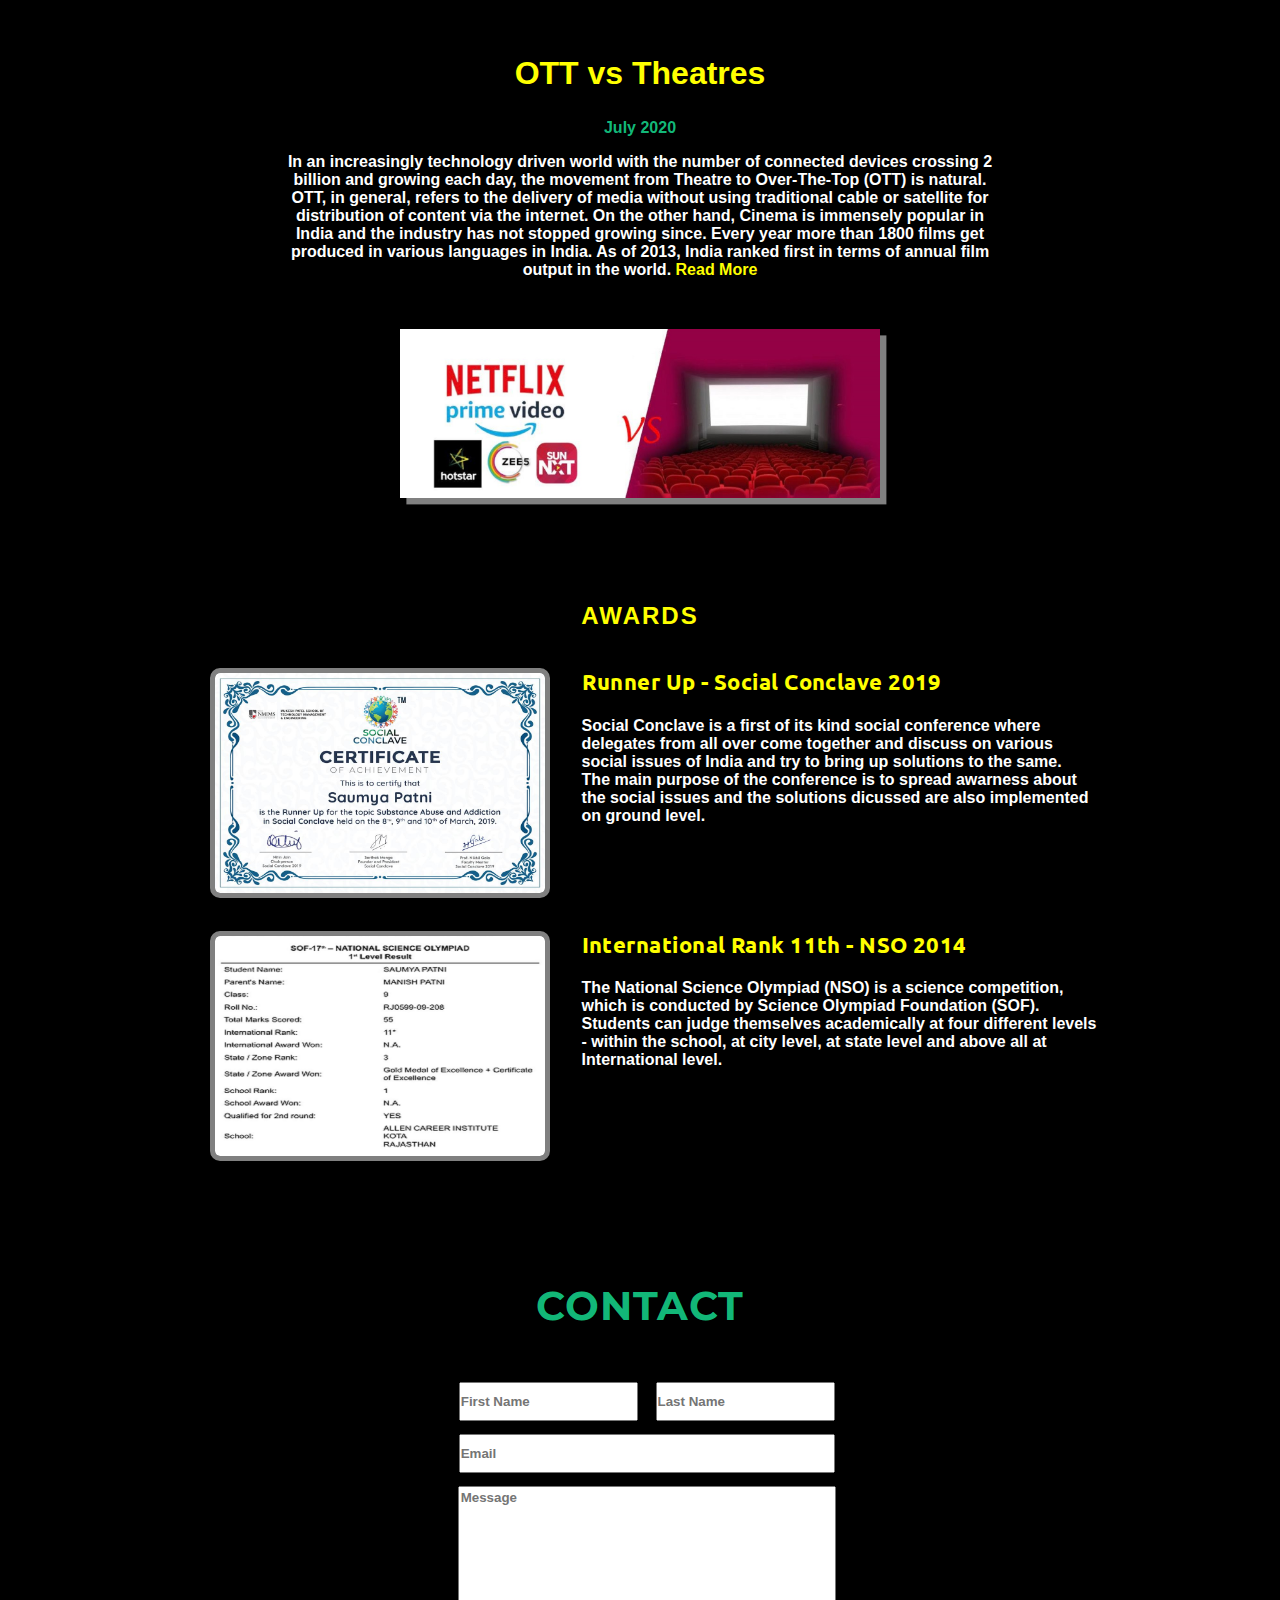
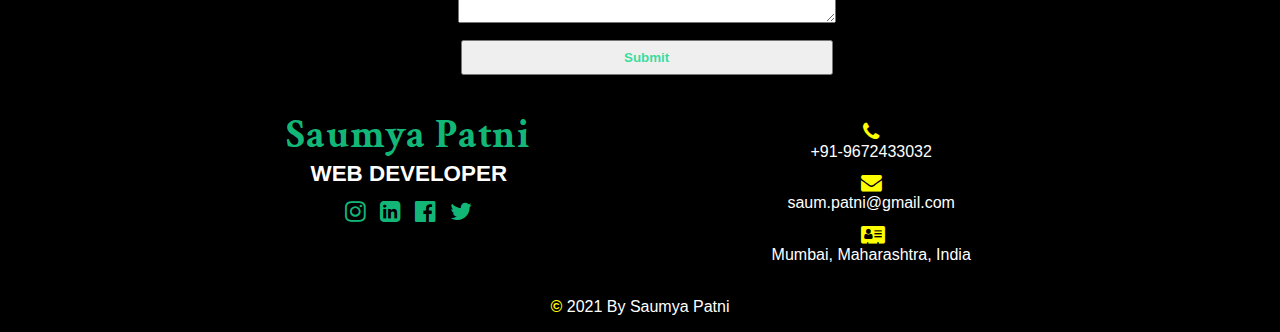
==== commit 5ed9195b: "Update index.html" ====
--- a/index.html
+++ b/index.html
@@ -41,7 +41,7 @@
     </header>
     <div class="container home-screen">
       <div class="home-screen-left">
-        <img src="./Profile.jpg" alt="home-screen-photo" />
+        <img src="./Profile.jpeg" alt="home-screen-photo" />
       </div>
       <div class="home-screen-right">
         <div class="home-right-inside">
